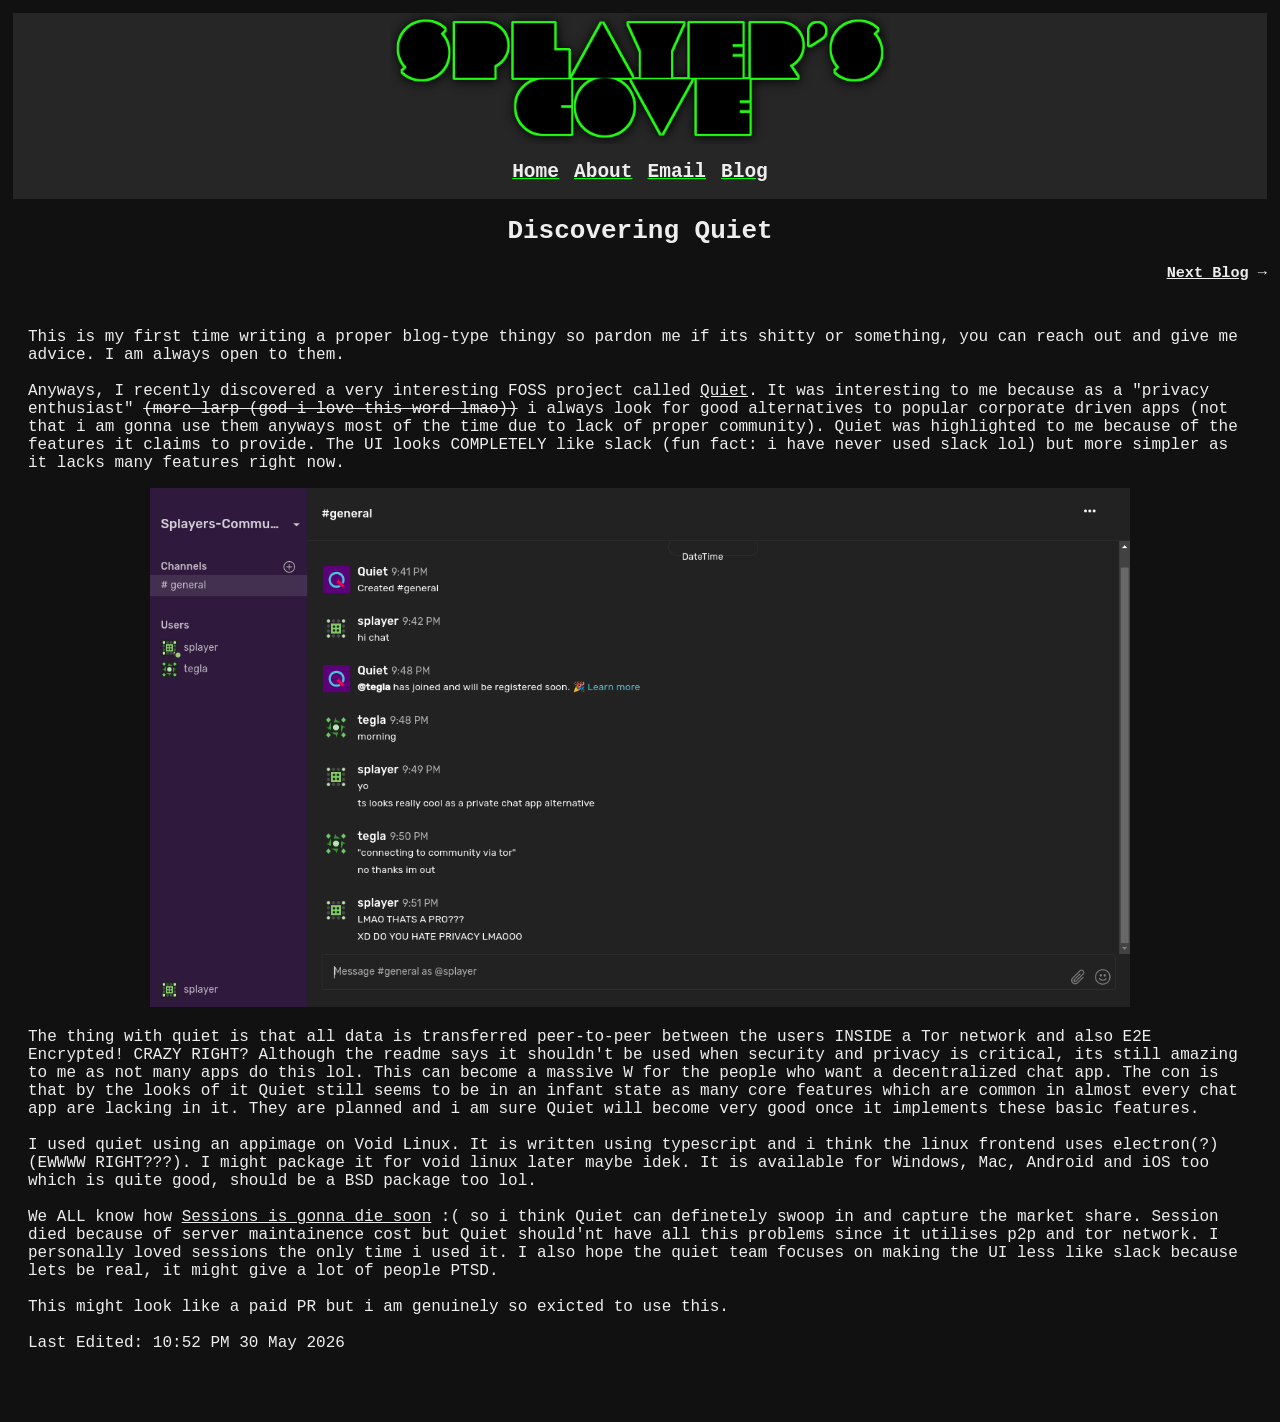
==== blogs/1-discovering-quiet/index.html @ c75c83ec "06/06/26 9-16-pm" ====
<!DOCTYPE html>
<html lang="en">

<head>
  <meta charset="UTF-8" name="viewport" content="width=device-width, initial-scale=1.0">
  <title>Discovering Quiet</title>
  <link rel="icon" type="image/png" href="../../favicon.png">
  <style>
    body {
      background: #111;
      color: #eee;
      font-family: monospace;
      padding: 5px;
    }

    a {
      color: #00ff00
    }

    .header {
      background: #262626;
      display: flex;
      gap: 15px;
      justify-content: center;
    }

    .hover_heads {
      color: #eee;
      cursor: pointer;
    }

    .hover_heads:hover {
      color: #00ff00;
    }

    .sections {
      background: #262626;
      display: flex;
      gap: 15px;
      justify-content: center;
    }

    .custom-link {
      color: #00ff00;
    }

    .main {
      padding: 15px;
      font-size: 1.0rem;
    }
  </style>
</head>

<body>
  <div class="header">
    <img src="../../header.png" alt="Splayer's Cove Art" style="width: clamp(280px, 40%, 500px); height: auto;"">
    <!-- <h1 align=" center" style="font-family: monospace; font-size: 2.5rem;">Splayer's Cove</h1> -->
  </div>
  <div class="sections">
    <a href="../../index.html">
      <h2 class="hover_heads">
        Home
      </h2>
    </a>
    <a href="../../about.html">
      <h2 class="hover_heads">
        About
      </h2>
    </a>
    <a href="&#109;&#97;&#105;&#108;&#116;&#111;&#58;&#109;&#121;&#110;&#97;&#109;&#101;&#115;&#112;&#108;&#97;&#121;&#101;&#114;&#64;&#103;&#109;&#97;&#105;&#108;&#46;&#99;&#111;&#109;&#10;">
      <h2 class="hover_heads">
        Email
      </h2>
    </a>
<!--     <a href="https://discord.com/users/799248479586615316">
      <h2 class="hover_heads">
        Discord
      </h2>
    </a> -->
    <a href="../../blogs.html">
      <h2 class="hover_heads">
        Blog
      </h2>
    </a>
  </div>
  <div>
    <div align="center">
      <h1>Discovering Quiet<h1>
    </div>
    <div align="right">
    <h3><a href="../2-the-ventoy-problem/index.html" class="hover_heads">Next Blog</a> →</h3>
    </div>
  </div>
  <div class="main">
    <p>
      This is my first time writing a proper blog-type thingy so pardon me if its shitty or something, you can reach out
      and give me advice. I am always open to them. <br><br>

      Anyways, I recently discovered a very interesting FOSS project called <a href="https://github.com/TryQuiet/quiet"
        class="hover_heads">Quiet</a>. It was interesting to me because as a "privacy enthusiast" <del>(more larp (god i
        love this word lmao))</del> i always look for good alternatives to popular corporate driven apps (not that i am
      gonna use them anyways most of the time due to lack of proper community). Quiet was highlighted to me because of
      the features it claims to provide. The UI looks COMPLETELY like slack (fun fact: i have never used slack lol) but
      more simpler as it lacks many features right now. <br>
    </p>
    <div align="center">
      <img src="quiet-ui.png" alt="Quiet UI screenshot" style="width: 80%;">
    </div>
    <p>
      The thing with quiet is that all data is transferred peer-to-peer between the users INSIDE a Tor network and also
      E2E Encrypted! CRAZY RIGHT? Although the readme says it shouldn't be used when security and privacy is critical,
      its still amazing to me as not many apps do this lol. This can become a massive W for the people who want a
      decentralized chat app. The con is that by the looks of it Quiet still seems to be in an infant state as many core
      features which are common in almost every chat app are lacking in it. They are planned and i am sure Quiet will
      become very good once it implements these basic features. <br><br>

      I used quiet using an appimage on Void Linux. It is written using typescript and i think the linux frontend uses
      electron(?)(EWWWW RIGHT???). I might package it for void linux later maybe idek. It is available for Windows, Mac,
      Android and iOS too which is quite good, should be a BSD package too lol. <br><br>

      We ALL know how <a href="https://piunikaweb.com/2026/04/10/session-app-shutdown-funding-crisis/"
        class="hover_heads">Sessions is gonna die soon</a> :( so i think Quiet can definetely swoop in and capture the
      market share. Session died because of server maintainence cost but Quiet should'nt have all this problems since it
      utilises p2p and tor network. I personally loved sessions the only time i used it. I also hope the quiet team
      focuses on making the UI less like slack because lets be real, it might give a lot of people PTSD. <br><br>

      This might look like a paid PR but i am genuinely so exicted to use this. <br><br>

      Last Edited: 10:52 PM 30 May 2026
    </p>
  </div>
</body>

</html>
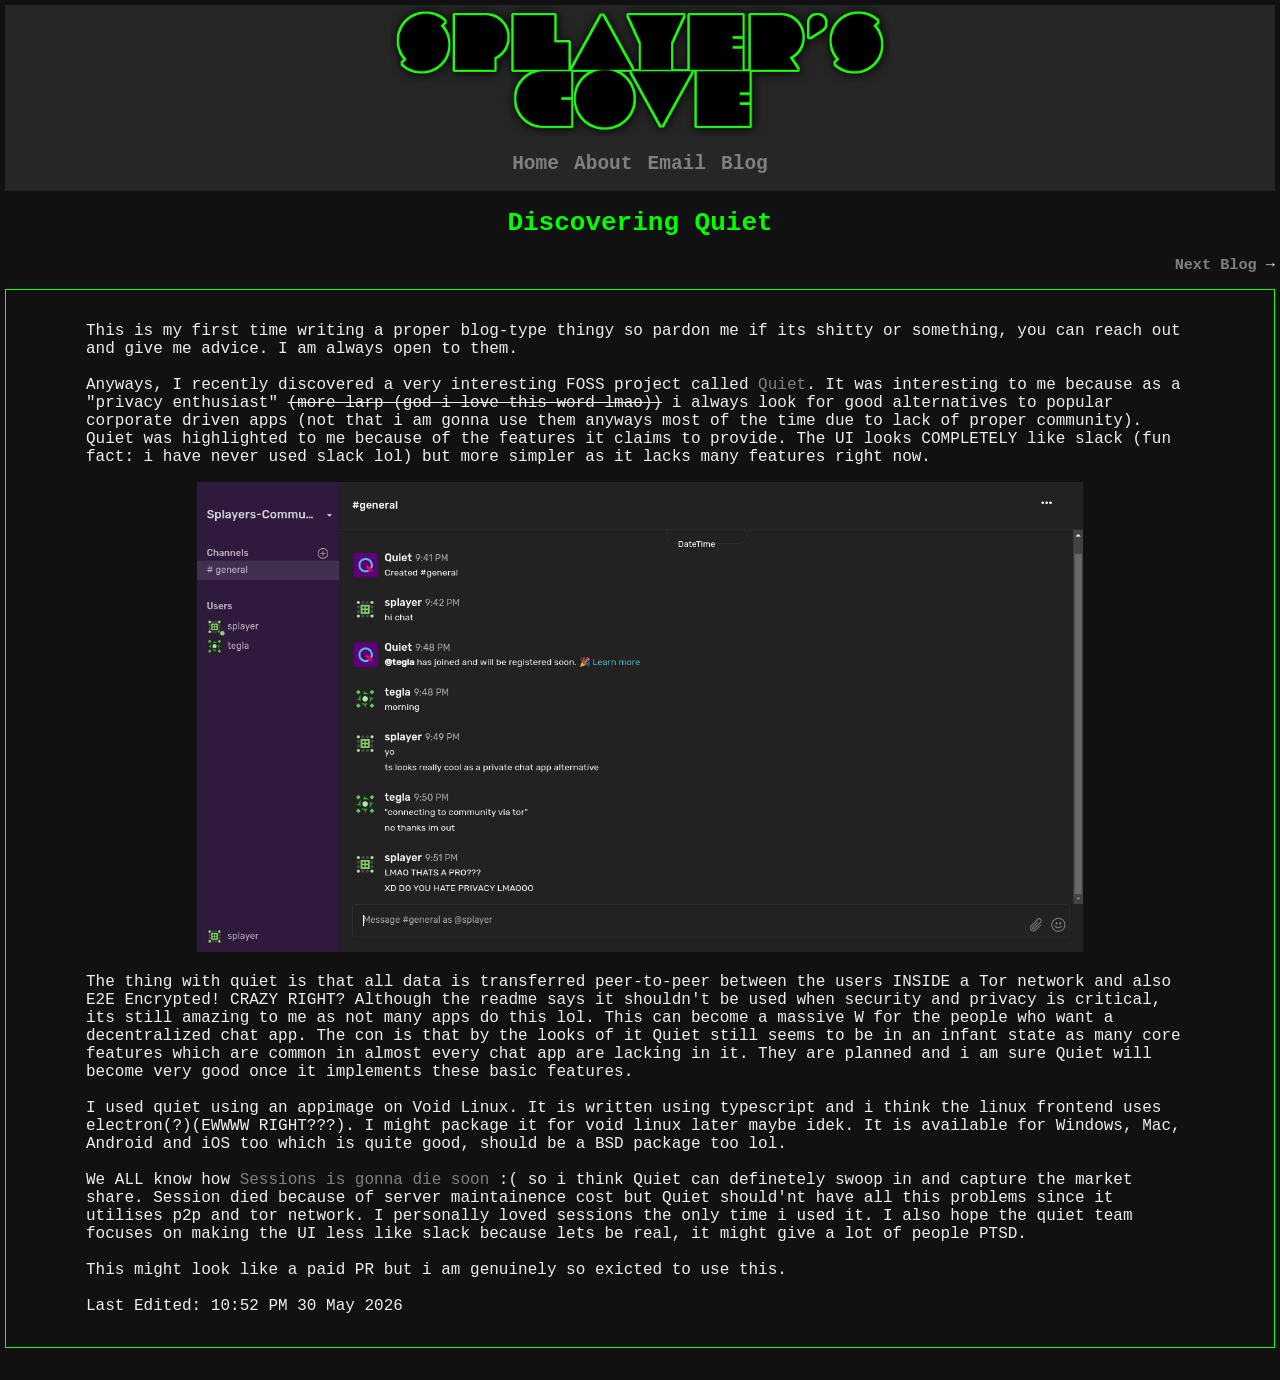
==== commit e721695c: "12/07/26 - made homepage better by adding more categories and made borders in various places. fixed " ====
--- a/blogs/1-discovering-quiet/index.html
+++ b/blogs/1-discovering-quiet/index.html
@@ -5,87 +5,14 @@
   <meta charset="UTF-8" name="viewport" content="width=device-width, initial-scale=1.0">
   <title>Discovering Quiet</title>
   <link rel="icon" type="image/png" href="../../favicon.png">
-  <style>
-    body {
-      background: #111;
-      color: #eee;
-      font-family: monospace;
-      padding: 5px;
-    }
-
-    a {
-      color: #00ff00
-    }
-
-    .header {
-      background: #262626;
-      display: flex;
-      gap: 15px;
-      justify-content: center;
-    }
-
-    .hover_heads {
-      color: #eee;
-      cursor: pointer;
-    }
-
-    .hover_heads:hover {
-      color: #00ff00;
-    }
-
-    .sections {
-      background: #262626;
-      display: flex;
-      gap: 15px;
-      justify-content: center;
-    }
-
-    .custom-link {
-      color: #00ff00;
-    }
-
-    .main {
-      padding: 15px;
-      font-size: 1.0rem;
-    }
-  </style>
+  <link rel="stylesheet" href="../../style.css">
 </head>
 
 <body>
-  <div class="header">
-    <img src="../../header.png" alt="Splayer's Cove Art" style="width: clamp(280px, 40%, 500px); height: auto;"">
-    <!-- <h1 align=" center" style="font-family: monospace; font-size: 2.5rem;">Splayer's Cove</h1> -->
-  </div>
-  <div class="sections">
-    <a href="../../index.html">
-      <h2 class="hover_heads">
-        Home
-      </h2>
-    </a>
-    <a href="../../about.html">
-      <h2 class="hover_heads">
-        About
-      </h2>
-    </a>
-    <a href="&#109;&#97;&#105;&#108;&#116;&#111;&#58;&#109;&#121;&#110;&#97;&#109;&#101;&#115;&#112;&#108;&#97;&#121;&#101;&#114;&#64;&#103;&#109;&#97;&#105;&#108;&#46;&#99;&#111;&#109;&#10;">
-      <h2 class="hover_heads">
-        Email
-      </h2>
-    </a>
-<!--     <a href="https://discord.com/users/799248479586615316">
-      <h2 class="hover_heads">
-        Discord
-      </h2>
-    </a> -->
-    <a href="../../blogs.html">
-      <h2 class="hover_heads">
-        Blog
-      </h2>
-    </a>
-  </div>
+  <div id="header-placeholder"></div>
   <div>
     <div align="center">
-      <h1>Discovering Quiet<h1>
+      <h1 style="color: #00ff00;">Discovering Quiet<h1>
     </div>
     <div align="right">
     <h3><a href="../2-the-ventoy-problem/index.html" class="hover_heads">Next Blog</a> →</h3>
@@ -129,6 +56,14 @@
       Last Edited: 10:52 PM 30 May 2026
     </p>
   </div>
+
+  <script>
+    fetch('../../header.html')
+      .then(response => response.text())
+      .then(data => {
+        document.getElementById('header-placeholder').innerHTML = data;
+      });
+  </script>
 </body>
 
 </html>
--- a/style.css
+++ b/style.css
@@ -0,0 +1,139 @@
+::selection { background: #00FF00; color: #000; }
+
+html {
+  background-color: #111; 
+  height: 100%;
+}
+
+body {
+  margin: 0;
+  min-height: 100%;
+  background: #111;
+  color: #eee;
+  font-family: monospace;
+  padding: 5px;
+  box-sizing: border-box;
+}
+
+a {
+  color: #00ff00;
+  text-decoration: none;  
+}
+
+.header {
+  background: #262626;
+  display: flex;
+  gap: 15px;
+  justify-content: center;
+}
+
+.hover_heads {
+  color: #808080;
+  cursor: pointer;
+  text-decoration: none;
+}
+
+.hover_heads:hover {
+  color: #00ff00;
+  text-decoration: underline;
+}
+
+.sections {
+  background: #262626;
+  display: flex;
+  gap: 15px;
+  justify-content: center;
+}
+
+.custom-link {
+  color: #00ff00;
+}
+
+.cropped-image {
+  width: clamp(280px, 20%, 400px);
+  height: 250px;
+  object-fit: cover;
+  object-position: center;
+  border: 4px solid #00ff00;
+  border-radius: 8px;
+}
+
+.bloglist {
+  background: #0d0d0d;
+  display: flex;
+  justify-content: center;
+  border: 1px solid #00ff00;
+}
+.list li::marker {
+  content: "⌾ ";
+  font-size: 1.5rem;
+  color: #00ff00;
+}
+
+pre {
+  background-color: #262626;
+  padding: 15px;
+  border-radius: 5px;
+  overflow-x: auto; 
+  white-space: pre;
+}
+
+.main {
+  padding: 1rem;
+  padding-left: 5rem;
+  padding-right: 5rem;
+  font-size: 1rem;
+  border: 1px solid #0fff00;
+}
+
+.cyberspace-container {
+   line-height: 1.6;
+   color: #a0a0a0;
+   max-width: 100%;
+   margin: 0 auto;
+   border: 1px solid #00ff00;
+   padding: 1rem;
+   background-color: #121212;
+}
+.cyberspace-container  .feed-title a {
+   font-size: 1.1rem;
+   font-weight: bold;
+   color: #00ff00;
+   text-decoration: none;
+   letter-spacing: 1px;
+}
+.cyberspace-container .feed-item-title {
+   margin-top: 1.5rem;
+   margin-bottom: 0.25rem;
+   font-size: 1rem;
+   border-top: 1px dashed #7777;
+   padding-top: 1.1rem;
+}
+.cyberspace-container .feed-item-title a {
+   color: #ffff;
+   text-decoration: none;
+}
+.cyberspace-container .feed-item-title a:hover {
+   text-decoration: underline;
+   color: #00ff00;
+}
+.cyberspace-container .feed-item-desc {
+   margin: 0 0 1.5rem 0;
+   font-size: 0.9rem;
+   word-wrap: break-word;
+   border-bottom: 1px dashed #7777;
+   padding-bottom: 1.1rem;
+}
+/*.cyberspace-container .feed-item-desc:last-of-type {
+  border-bottom: none;
+  padding-bottom: 0;
+  margin-bottom: 0;
+}*/
+.cyberspace-container div[style*="text-align: end"] {
+  display: none !important;
+}
+/*.badge-grid a img {
+  pointer-events: none;
+  -webkit-touch-callout: none;
+  user-select: none;
+}*/
